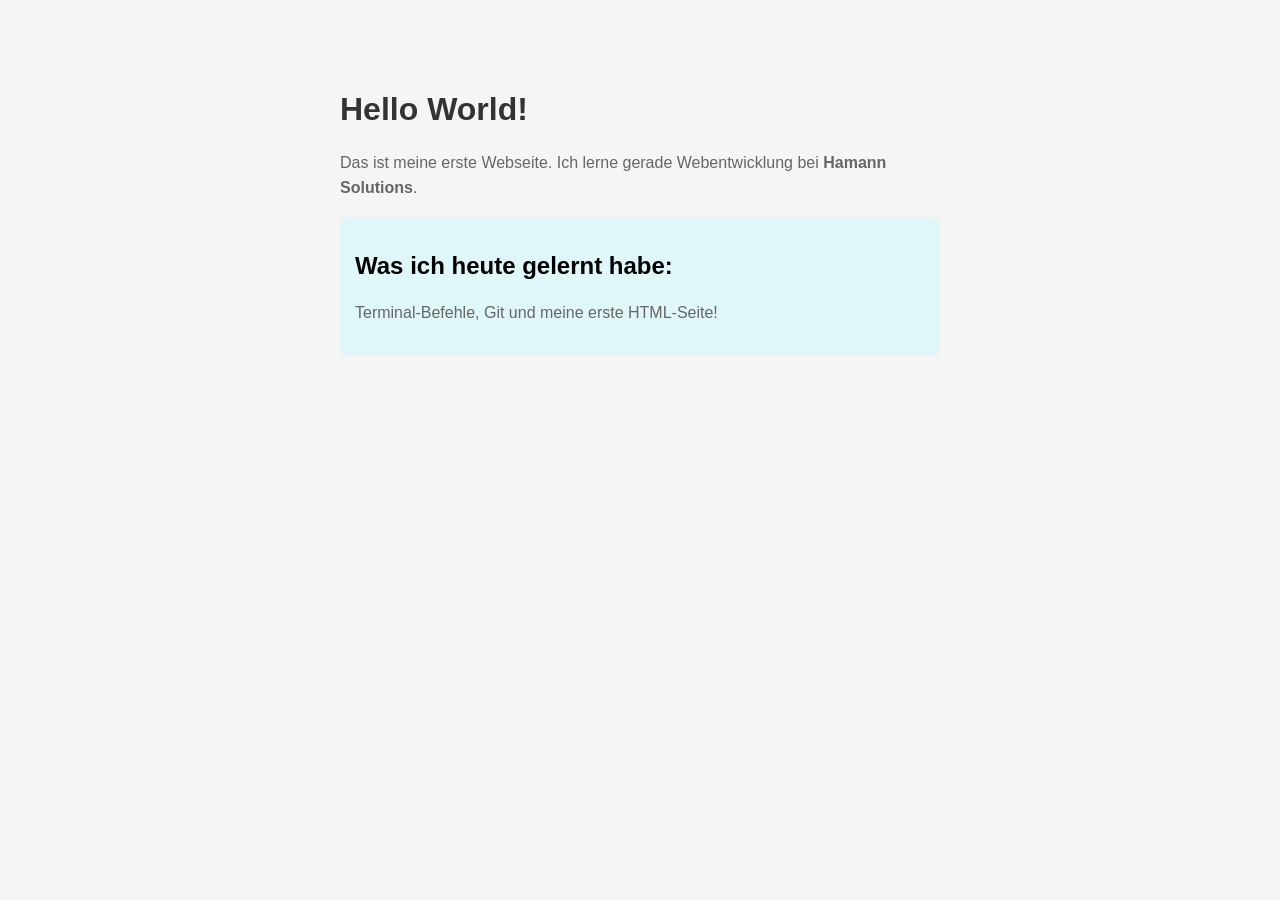
==== index.html @ 83f2b0ae "Mein erstes Projekt" ====
<!DOCTYPE html>
<html lang="de">
<head>
    <meta charset="UTF-8">
    <meta name="viewport" content="width=device-width, initial-scale=1.0">
    <title>Meine erste Webseite</title>
    <style>
        body {
            font-family: Arial, sans-serif;
            max-width: 600px;
            margin: 50px auto;
            padding: 20px;
            background-color: #f5f5f5;
        }
        h1 {
            color: #333;
        }
        p {
            color: #666;
            line-height: 1.6;
        }
        .highlight {
            background-color: #e0f7fa;
            padding: 15px;
            border-radius: 8px;
        }
    </style>
</head>
<body>
    <h1>Hello World!</h1>
    <p>Das ist meine erste Webseite. Ich lerne gerade Webentwicklung bei 
       <strong>Hamann Solutions</strong>.</p>
    
    <div class="highlight">
        <h2>Was ich heute gelernt habe:</h2>
        <p>Terminal-Befehle, Git und meine erste HTML-Seite!</p>
    </div>
</body>
</html>
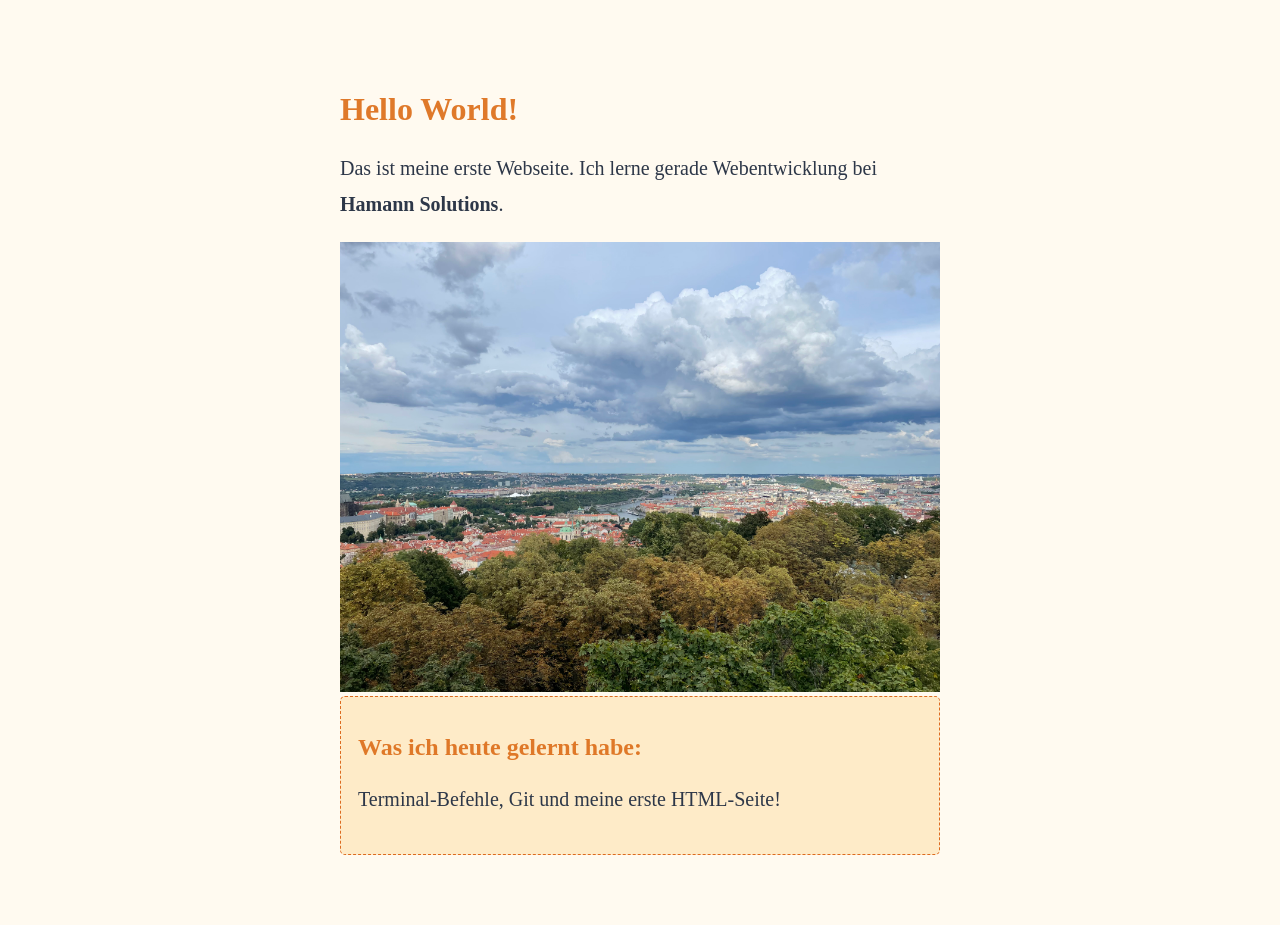
==== commit 8e93917a: "added foto" ====
--- a/index.html
+++ b/index.html
@@ -4,33 +4,13 @@
     <meta charset="UTF-8">
     <meta name="viewport" content="width=device-width, initial-scale=1.0">
     <title>Meine erste Webseite</title>
-    <style>
-        body {
-            font-family: Arial, sans-serif;
-            max-width: 600px;
-            margin: 50px auto;
-            padding: 20px;
-            background-color: #f5f5f5;
-        }
-        h1 {
-            color: #333;
-        }
-        p {
-            color: #666;
-            line-height: 1.6;
-        }
-        .highlight {
-            background-color: #e0f7fa;
-            padding: 15px;
-            border-radius: 8px;
-        }
-    </style>
+    <link rel="stylesheet" href="styles.css">
 </head>
 <body>
     <h1>Hello World!</h1>
     <p>Das ist meine erste Webseite. Ich lerne gerade Webentwicklung bei 
        <strong>Hamann Solutions</strong>.</p>
-    
+    <img src="foto.jpg" alt="Ein cooles Bild" width="600">
     <div class="highlight">
         <h2>Was ich heute gelernt habe:</h2>
         <p>Terminal-Befehle, Git und meine erste HTML-Seite!</p>
--- a/styles.css
+++ b/styles.css
@@ -0,0 +1,21 @@
+body {
+    font-family: Georgia, serif;
+    max-width: 600px;
+    margin: 50px auto;
+    padding: 20px;
+    background-color: #fffaf0; /* Floral White */
+}
+h1, h2 {
+    color: #dd7220f3; /* Sunset Orange */
+}
+p {
+    color: #2d3748;
+    line-height: 1.8;
+    font-size: 20px;
+}
+.highlight {
+    background-color: #feebc8;
+    padding: 17px;
+    border-radius: 5px;
+    border: 1px dashed #dd6b20;
+}
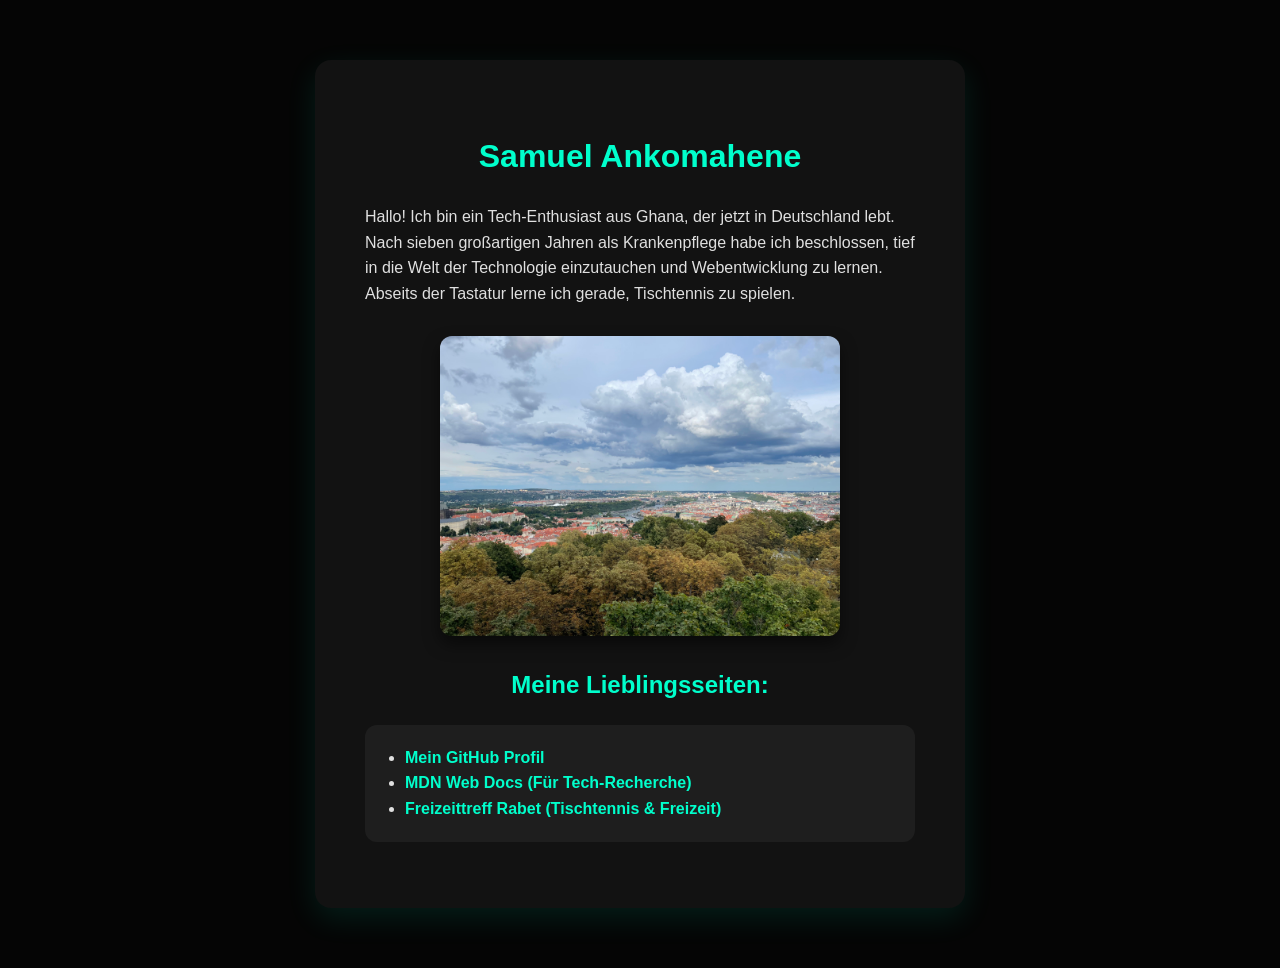
==== commit 5e47fea9: "Updated CSS to Dark Mode Dashboard" ====
--- a/index.html
+++ b/index.html
@@ -3,17 +3,21 @@
 <head>
     <meta charset="UTF-8">
     <meta name="viewport" content="width=device-width, initial-scale=1.0">
-    <title>Meine erste Webseite</title>
-    <link rel="stylesheet" href="styles.css">
+    <title>Über mich - Samuel</title>
+    <link rel="stylesheet" href="style.css">
 </head>
 <body>
-    <h1>Hello World!</h1>
-    <p>Das ist meine erste Webseite. Ich lerne gerade Webentwicklung bei 
-       <strong>Hamann Solutions</strong>.</p>
-    <img src="foto.jpg" alt="Ein cooles Bild" width="600">
-    <div class="highlight">
-        <h2>Was ich heute gelernt habe:</h2>
-        <p>Terminal-Befehle, Git und meine erste HTML-Seite!</p>
-    </div>
+    <h1>Samuel Ankomahene</h1>
+    
+    <p>Hallo! Ich bin ein Tech-Enthusiast aus Ghana, der jetzt in Deutschland lebt. Nach sieben großartigen Jahren als Krankenpflege habe ich beschlossen, tief in die Welt der Technologie einzutauchen und Webentwicklung zu lernen. Abseits der Tastatur lerne ich gerade, Tischtennis zu spielen.</p>
+    
+    <img src="foto.jpg" alt="Ein Foto von Samuel" width="400">
+    
+    <h2>Meine Lieblingsseiten:</h2>
+    <ul>
+        <li><a href="https://github.com/samuelankomahene" target="_blank">Mein GitHub Profil</a></li>
+        <li><a href="https://developer.mozilla.org/de/" target="_blank">MDN Web Docs (Für Tech-Recherche)</a></li>
+        <li><a href="https://www.leipzig.de/leben-in-leipzig/kinder-und-familie/freizeitangebote-fuer-kinder-und-jugendliche/freizeittreffs/rabet" target="_blank">Freizeittreff Rabet (Tischtennis & Freizeit)</a></li>
+    </ul>
 </body>
 </html>
--- a/style.css
+++ b/style.css
@@ -0,0 +1,46 @@
+/* The main browser background (Almost black) */
+html {
+    background-color: #050505; 
+}
+
+/* The "Floating Card" */
+body {
+    font-family: 'Helvetica Neue', Arial, sans-serif;
+    background-color: #121212; /* Dark card background */
+    color: #e0e0e0; /* Light grey text */
+    max-width: 550px;
+    margin: 60px auto;
+    padding: 50px;
+    border-radius: 16px;
+    box-shadow: 0 10px 30px rgba(0, 255, 204, 0.1); /* Subtle cyan glow */
+    line-height: 1.6;
+}
+
+h1, h2 {
+    color: #00ffcc; /* Tech Cyan */
+    text-align: center;
+}
+
+img {
+    display: block;
+    margin: 30px auto;
+    border-radius: 12px;
+    box-shadow: 0 8px 16px rgba(0, 0, 0, 0.5);
+}
+
+a {
+    color: #00ffcc;
+    text-decoration: none;
+    font-weight: bold;
+}
+
+a:hover {
+    color: #ffffff;
+    text-decoration: underline;
+}
+
+ul {
+    background-color: #1e1e1e; /* Slightly lighter dark grey for contrast */
+    padding: 20px 40px;
+    border-radius: 12px;
+}
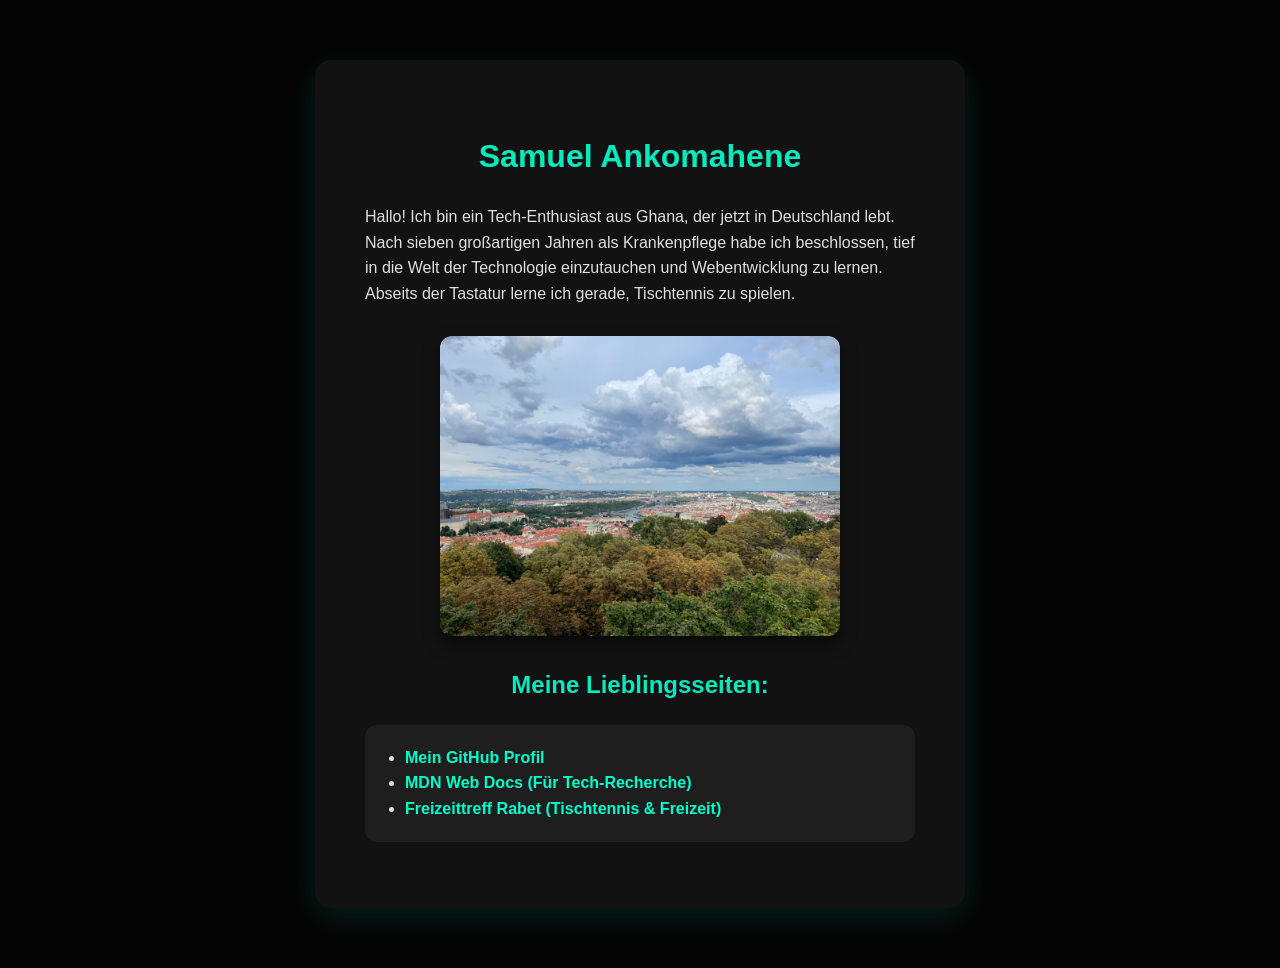
==== commit 99b45ac0: "tittle modification" ====
--- a/index.html
+++ b/index.html
@@ -3,7 +3,7 @@
 <head>
     <meta charset="UTF-8">
     <meta name="viewport" content="width=device-width, initial-scale=1.0">
-    <title>Über mich - Samuel</title>
+    <title>Über mich - Sammy</title>
     <link rel="stylesheet" href="style.css">
 </head>
 <body>
--- a/style.css
+++ b/style.css
@@ -17,7 +17,7 @@
 }
 
 h1, h2 {
-    color: #00ffcc; /* Tech Cyan */
+    color: #08eabd; /* Tech Cyan */
     text-align: center;
 }
 
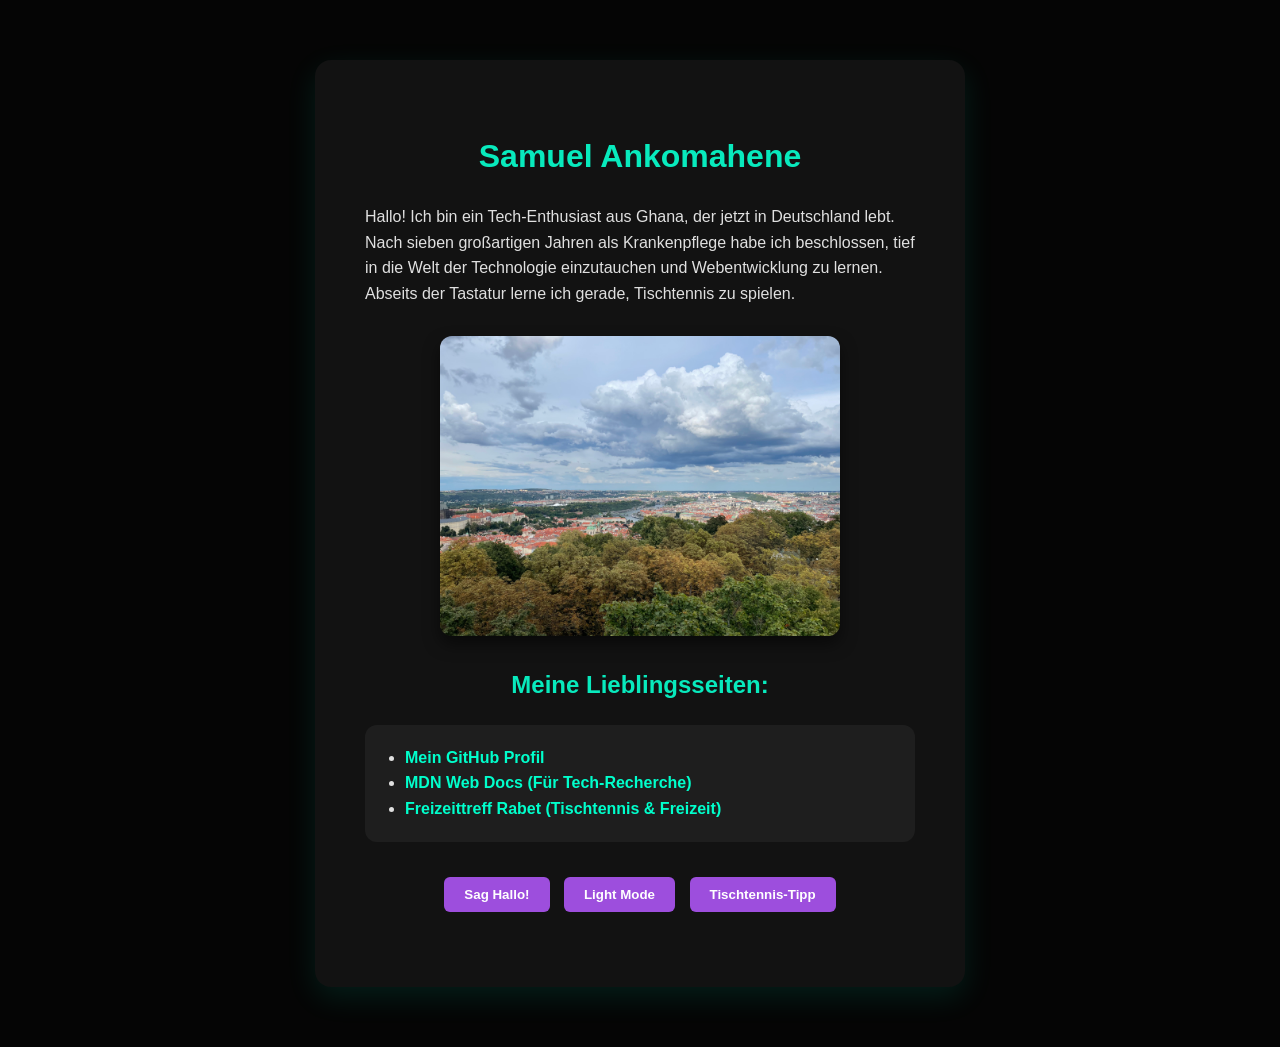
==== commit ba2a2aaf: "Meilenstein erreicht: JavaScript Buttons und Cyberpunk Theme" ====
--- a/index.html
+++ b/index.html
@@ -19,5 +19,14 @@
         <li><a href="https://developer.mozilla.org/de/" target="_blank">MDN Web Docs (Für Tech-Recherche)</a></li>
         <li><a href="https://www.leipzig.de/leben-in-leipzig/kinder-und-familie/freizeitangebote-fuer-kinder-und-jugendliche/freizeittreffs/rabet" target="_blank">Freizeittreff Rabet (Tischtennis & Freizeit)</a></li>
     </ul>
+    <div style="text-align: center; margin-top: 30px;">
+        <button id="alertBtn">Sag Hallo!</button>
+        <button id="themeBtn">Light Mode</button>
+        <button id="hobbyBtn">Tischtennis-Tipp</button>
+    </div>
+    
+    <p id="hobbyText" style="text-align: center; margin-top: 20px; font-weight: bold;"></p>
+
+    <script src="script.js"></script>
 </body>
 </html>
--- a/style.css
+++ b/style.css
@@ -43,4 +43,38 @@
     background-color: #1e1e1e; /* Slightly lighter dark grey for contrast */
     padding: 20px 40px;
     border-radius: 12px;
+}
+/* Button Styling */
+button {
+    background-color: #9d4edd; /* Neon Purple */
+    color: #ffffff;
+    border: none;
+    padding: 10px 20px;
+    margin: 5px;
+    border-radius: 6px;
+    font-weight: bold;
+    cursor: pointer;
+    transition: 0.3s;
+}
+
+button:hover {
+    background-color: #ffffff;
+    color: #9d4edd;
+    box-shadow: 0 0 15px #9d4edd;
+}
+/* Light Mode Override Class (JavaScript will trigger this) */
+body.light-mode {
+    background-color: #f8f9fa;
+    color: #333333;
+    box-shadow: 0 10px 30px rgba(0, 0, 0, 0.1);
+}
+
+body.light-mode h1, 
+body.light-mode h2, 
+body.light-mode a {
+    color: #9d4edd; /* Matches your new Cyberpunk buttons! */
+}
+
+body.light-mode ul {
+    background-color: #e9ecef;
 }
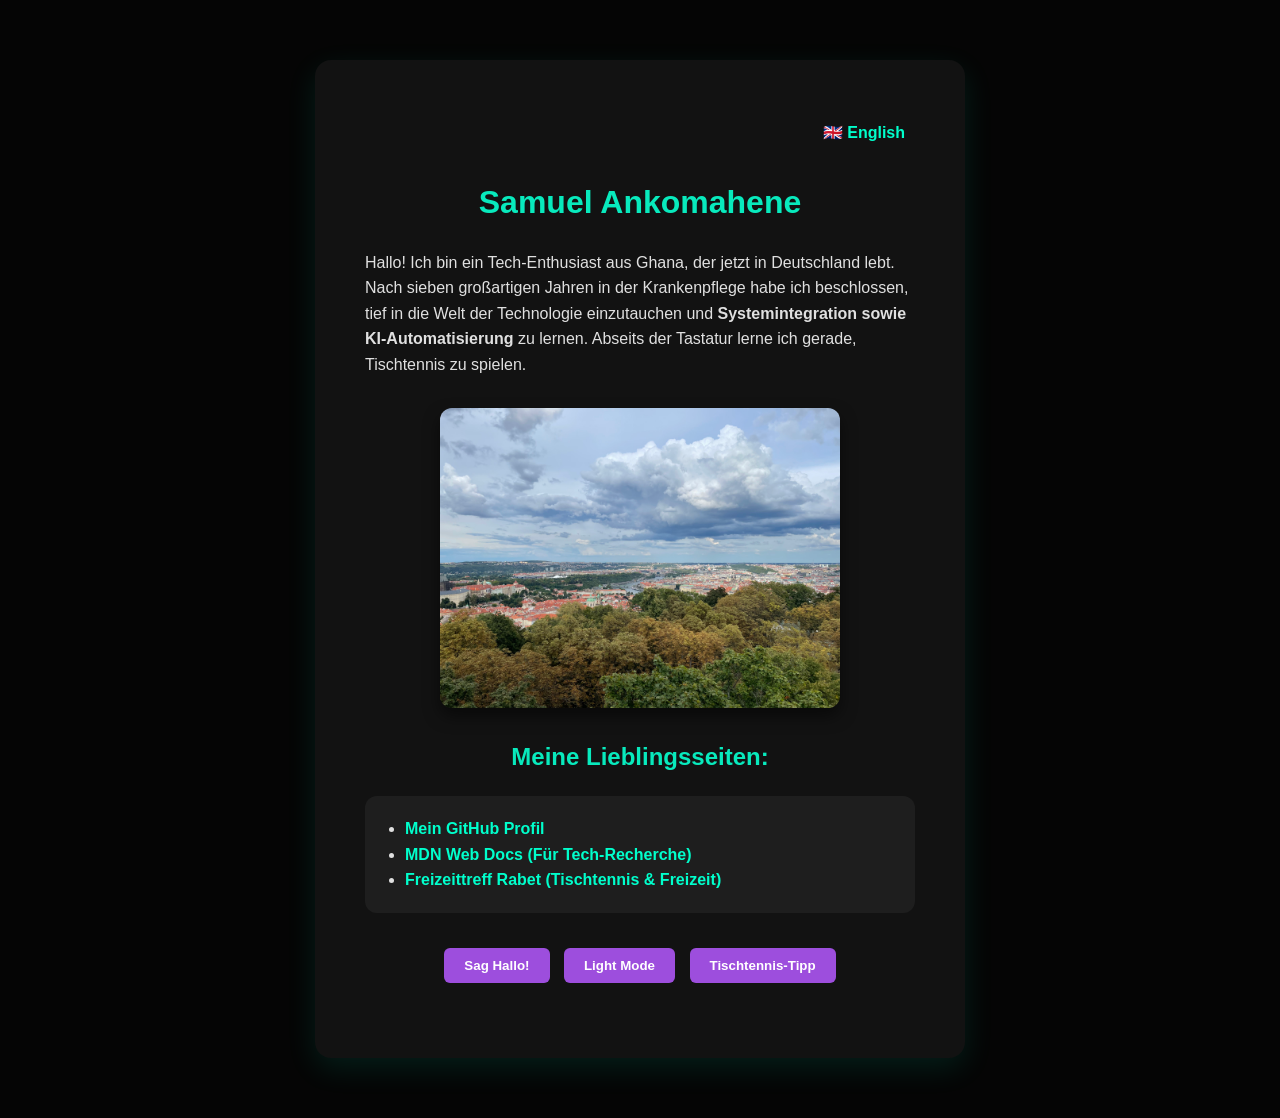
==== commit e16581bc: "#12: Refactor portfolio for FISI alignment, add English localization, and upgrade README" ====
--- a/index.html
+++ b/index.html
@@ -7,9 +7,14 @@
     <link rel="stylesheet" href="style.css">
 </head>
 <body>
+    <!-- Language Toggle -->
+    <div style="text-align: right; padding: 10px;">
+        <a href="index-en.html" style="text-decoration: none; font-weight: bold; color: #00ffcc;">🇬🇧 English</a>
+    </div>
+
     <h1>Samuel Ankomahene</h1>
     
-    <p>Hallo! Ich bin ein Tech-Enthusiast aus Ghana, der jetzt in Deutschland lebt. Nach sieben großartigen Jahren als Krankenpflege habe ich beschlossen, tief in die Welt der Technologie einzutauchen und Webentwicklung zu lernen. Abseits der Tastatur lerne ich gerade, Tischtennis zu spielen.</p>
+    <p>Hallo! Ich bin ein Tech-Enthusiast aus Ghana, der jetzt in Deutschland lebt. Nach sieben großartigen Jahren in der Krankenpflege habe ich beschlossen, tief in die Welt der Technologie einzutauchen und <strong>Systemintegration sowie KI-Automatisierung</strong> zu lernen. Abseits der Tastatur lerne ich gerade, Tischtennis zu spielen.</p>
     
     <img src="foto.jpg" alt="Ein Foto von Samuel" width="400">
     
@@ -19,6 +24,7 @@
         <li><a href="https://developer.mozilla.org/de/" target="_blank">MDN Web Docs (Für Tech-Recherche)</a></li>
         <li><a href="https://www.leipzig.de/leben-in-leipzig/kinder-und-familie/freizeitangebote-fuer-kinder-und-jugendliche/freizeittreffs/rabet" target="_blank">Freizeittreff Rabet (Tischtennis & Freizeit)</a></li>
     </ul>
+    
     <div style="text-align: center; margin-top: 30px;">
         <button id="alertBtn">Sag Hallo!</button>
         <button id="themeBtn">Light Mode</button>
